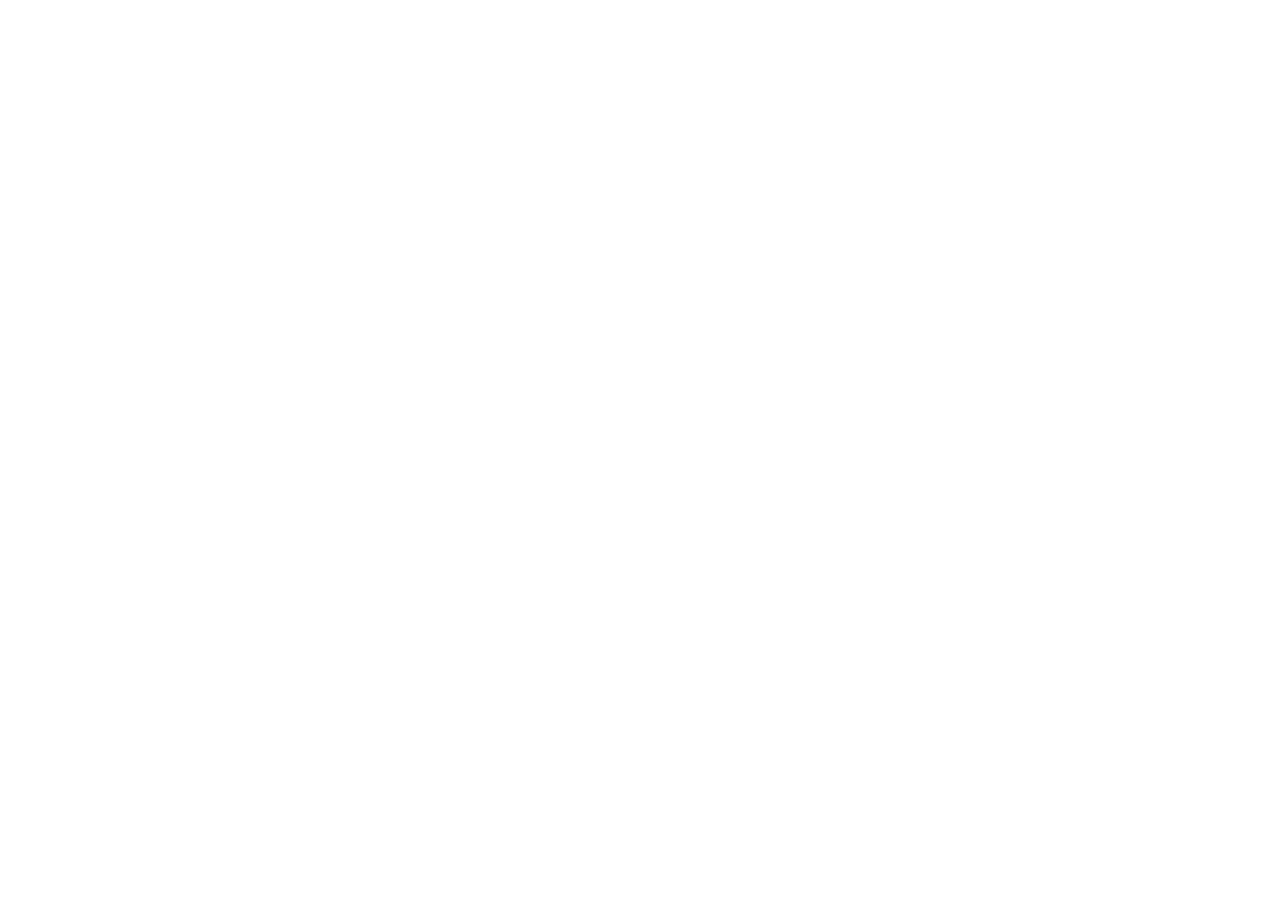
==== About.html @ 802bc14a "Navbar Designed" ====
<!DOCTYPE html>
<html lang="en">
<head>
    <meta charset="UTF-8">
    <meta http-equiv="X-UA-Compatible" content="IE=edge">
    <meta name="viewport" content="width=device-width, initial-scale=1.0">
    <title>Document</title>
</head>
<body>
    
</body>
</html>
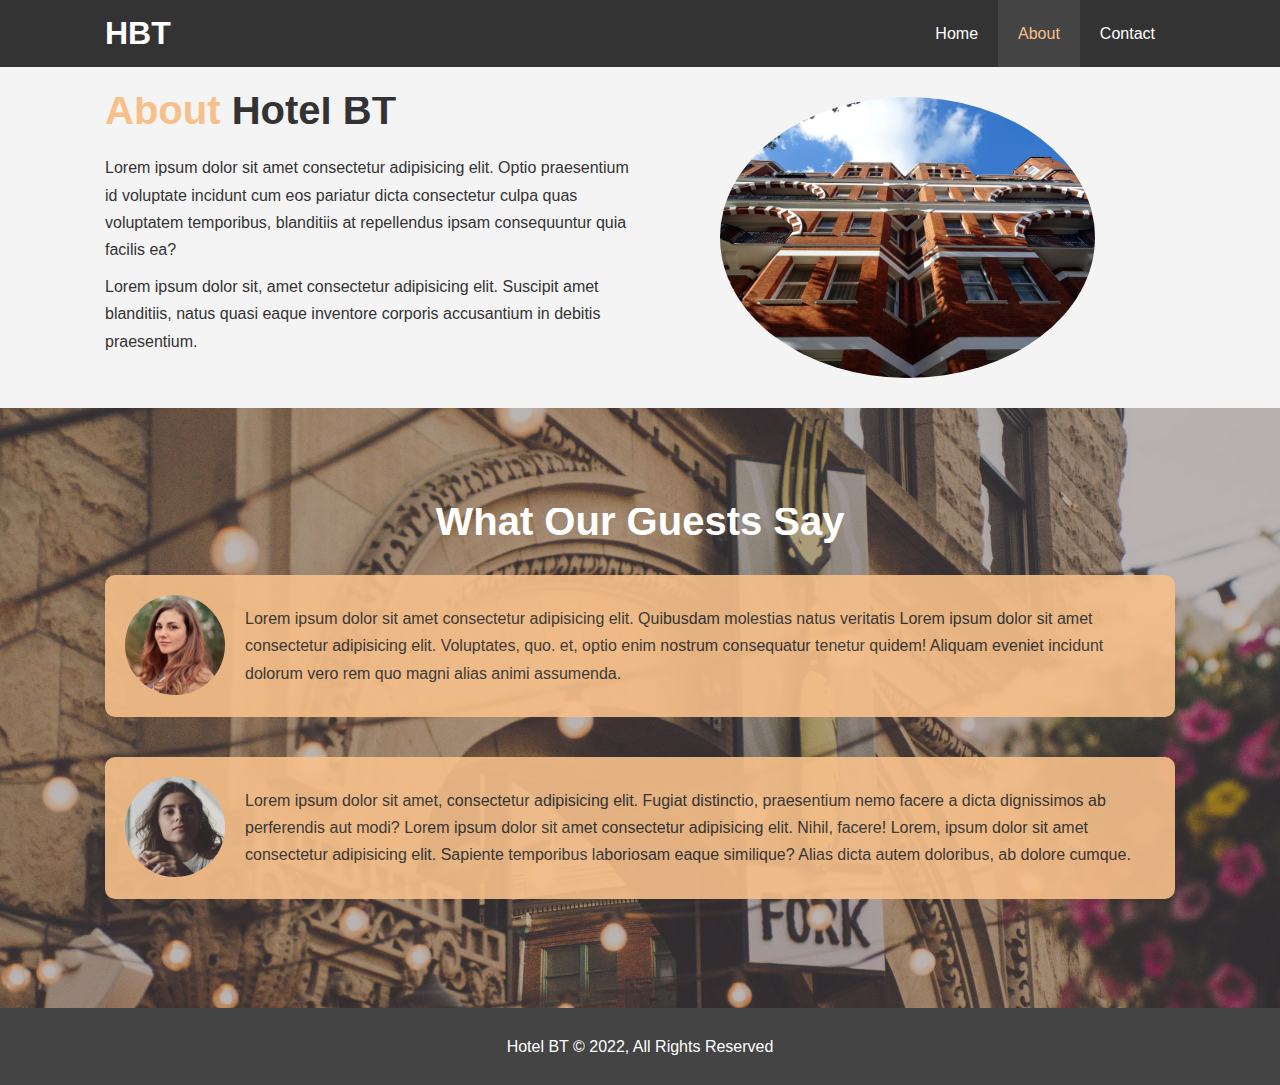
==== commit 2127d478: "AboutSectionUpdated" ====
--- a/About.html
+++ b/About.html
@@ -4,9 +4,57 @@
     <meta charset="UTF-8">
     <meta http-equiv="X-UA-Compatible" content="IE=edge">
     <meta name="viewport" content="width=device-width, initial-scale=1.0">
-    <title>Document</title>
+    <meta name="description" content="Welcome to the most extraordinary hotel in Boston Masschusetts">
+    <meta name="keywords" content="hotel,boston hotel,new england hotel">
+    <link rel="stylesheet" href="/css/style.css">
+    <title>Hotel BT | About</title>
 </head>
 <body>
+    <header>
+        <nav id="navbar">
+            <div class="container">
+                <h1 class="logo"><a href="Index.html">HBT</a></h1>
+                <ul>
+                    <li><a href="Index.html">Home</a></li>
+                    <li><a class="current" href="About.html">About</a></li>
+                    <li><a href="Contact.html">Contact</a></li>
+                </ul>
+            </div>
+        </nav>
+    </header>
+    <section id="about-info" class="bg-light py-3">
+        <div class="container">
+            <div class="info-left">
+                <h1 class="l-heading"><span class="text-primary">About</span> Hotel BT</h1>
+                <p>Lorem ipsum dolor sit amet consectetur adipisicing elit. Optio praesentium id voluptate incidunt cum eos pariatur dicta consectetur culpa quas voluptatem temporibus, blanditiis at repellendus ipsam consequuntur quia facilis ea?</p>
+                <p>Lorem ipsum dolor sit, amet consectetur adipisicing elit. Suscipit amet blanditiis, natus quasi eaque inventore corporis accusantium in debitis praesentium.</p>
+            </div>
+            <div class="info-right">
+                <img src="./image_resources/photo-2.jpg" alt="hotel">
+
+            </div>
+        </div>
+    </section>
+    <div class="clr"></div>
+
+    <section id="testimonials" class="py-3">
+        <div class="container">
+            <h2 class="l-heading">What Our Guests Say</h2>
+            <div class="testimonial bg-primary">
+                <img src="./image_resources/person-1.jpg" alt="Samantha">
+                <p>Lorem ipsum dolor sit amet consectetur adipisicing elit. Quibusdam molestias natus veritatis Lorem ipsum dolor sit amet consectetur adipisicing elit. Voluptates, quo. et, optio enim nostrum consequatur tenetur quidem! Aliquam eveniet incidunt dolorum vero rem quo magni alias animi assumenda.</p>
+            </div>
+
+            <div class="testimonial bg-primary">
+                <img src="./image_resources/person-2.jpg" alt="Jen">
+                <p>Lorem ipsum dolor sit amet, consectetur adipisicing elit. Fugiat distinctio, praesentium nemo facere a dicta dignissimos ab perferendis aut modi? Lorem ipsum dolor sit amet consectetur adipisicing elit. Nihil, facere! Lorem, ipsum dolor sit amet consectetur adipisicing elit. Sapiente temporibus laboriosam eaque similique? Alias dicta autem doloribus, ab dolore cumque.</p>
+            </div>
+        </div>
+
+    </section>
     
+    <footer id="main-footer">
+        <p>Hotel BT &copy; 2022, All Rights Reserved</p>
+    </footer>
 </body>
 </html>--- a/css/style.css
+++ b/css/style.css
@@ -0,0 +1,225 @@
+/* Reset */
+*{
+
+    padding: 0;
+    margin: 0;
+    box-sizing: border-box;
+}
+/* Main Styling (means) -> body,links,headings,paragraphs... */
+html,body{
+font-family: 'Segoe UI', Tahoma, Geneva, Verdana, sans-serif;
+line-height: 1.7em;
+}
+a{
+    color: #333;
+    text-decoration: none;
+}
+h1,h2,h3{
+    padding-bottom: 20px;
+}
+/* top/bottom=10px and left/right=0 */
+p{
+    margin: 10px 0;
+}
+/* utility classes  */
+.container{
+    margin: auto;
+    max-width: 1100px;
+    overflow: auto;
+    padding: 0 15px;
+}
+.text-primary{
+    color: #f7c08a;
+}
+.lead{
+    font-size: 20px;
+}
+.btn{
+    display: inline-block;
+    font-size: 18px;
+    color: #fff;
+    background-color: #333;
+    border-radius: 5px;
+    padding: 13px 20px;
+    border: none;
+    cursor: pointer;
+}
+.btn:hover{
+    background-color: #f7c08a;
+    color: #333;
+}
+.btn-light{
+    background: #f4f4f4;
+    color: #333;
+}
+.bg-dark{
+    background: #333;
+    color: #fff;
+}
+.bg-light{
+    background: #f4f4f4;
+    color: #333;
+}
+.bg-primary{
+    background: #f7c08a;
+    color: #333;
+}
+.clr{
+    clear: both;
+}
+/* Padding */
+.py-1{padding: 10px 0;}
+.py-2{padding: 20px 0;}
+.py-3{padding: 30px 0;}
+
+/* Large headings */
+.l-heading{
+    font-size: 40px
+}
+/* Navbar */
+#navbar{
+    background: #333;
+    color: #fff;
+    /* so the background shows no matter what */
+    overflow: auto;
+}
+#navbar a{
+    color: #fff;
+}
+#navbar h1{
+    float: left;
+    padding-top: 20px;
+}
+#navbar ul{
+    /* remve the bullets */
+    list-style: none;
+    float: right;
+}
+/* list item flaot to the left HomeABOUTCONTACT */
+#navbar ul li{
+    float: left;
+}
+#navbar ul li a{
+    display: block;
+    padding: 20px;
+    text-align: center;
+}
+#navbar ul li a:hover,
+#navbar ul li a.current{
+    background: #444;
+    color: #f7c08a;
+}
+
+/* Showcase */
+#showcase{
+    background: url('../image_resources/showcase.jpg') no-repeat center center/cover;
+    height: 600px;
+}
+#showcase .showcase-content{
+    color: #fff;
+    text-align: center;
+    padding-top: 170px;
+}
+#showcase .showcase-content h1{
+    font-size: 60px;
+    line-height: 1.2em;
+    
+}
+#showcase .showcase-content a{
+    display: inline-block;
+    font-size: 18px;
+    padding: 10px 10px;
+    margin-top: 20px;
+}
+#showcase .showcase-content p{
+    padding-bottom: 20px;
+    line-height: 1.7em;
+}
+/* Section Part */
+#home-info{
+    height: 400px;
+}
+#home-info .info-img{
+    float: left;
+    width: 50%;
+    background: url('../image_resources/photo-1.jpg') no-repeat center center/cover;
+    min-height: 100%;
+}
+#home-info .info-content{
+    float: right;
+    width: 50%;
+    height: 100%;
+    text-align: center;
+    padding: 50px 30px;
+    overflow: hidden;
+}
+#home-info .info-content p{
+    padding-bottom: 30px;
+}
+
+
+/* Footer & featuers Boxes */
+
+.box{
+    /* Like Menu */
+    float: left;
+    width: 33.3%;
+    padding: 50px;
+    text-align: center;
+}
+.box i{
+    margin-bottom: 10px;
+}
+/* About Info */
+
+#about-info .info-right{
+    float: right;
+    width: 50%;
+    min-height: 100%;
+}
+#about-info .info-right img{
+    display: block;
+    margin: auto;
+    width: 70%;
+    border-radius: 50%;
+}
+#about-info .info-left{
+    float: left;
+    width: 50%;
+    min-height: 100%;
+}
+
+/* Testimonials Comments guests saying */
+#testimonials{
+    height: 600px;
+    background: url('../image_resources/test-bg.jpg') no-repeat center center/cover;
+    padding-top: 100px;
+}
+#testimonials  h2{
+    color: #fff;
+    text-align: center;
+    padding-bottom: 40px;
+}
+#testimonials .testimonial{
+    padding: 20px;
+    margin-bottom: 40px;
+    border-radius: 10px;
+    /* overlay transparent tesimonials */
+    opacity: 0.9;
+    
+}
+#testimonials .testimonial img{
+    width: 100px;
+    float: left;
+    margin-right: 20px;
+    border-radius: 50%;
+    
+}
+/* Main footer */
+#main-footer{
+    text-align: center;
+    background: #444;
+    color: #fff;
+    padding: 15px;
+}
+
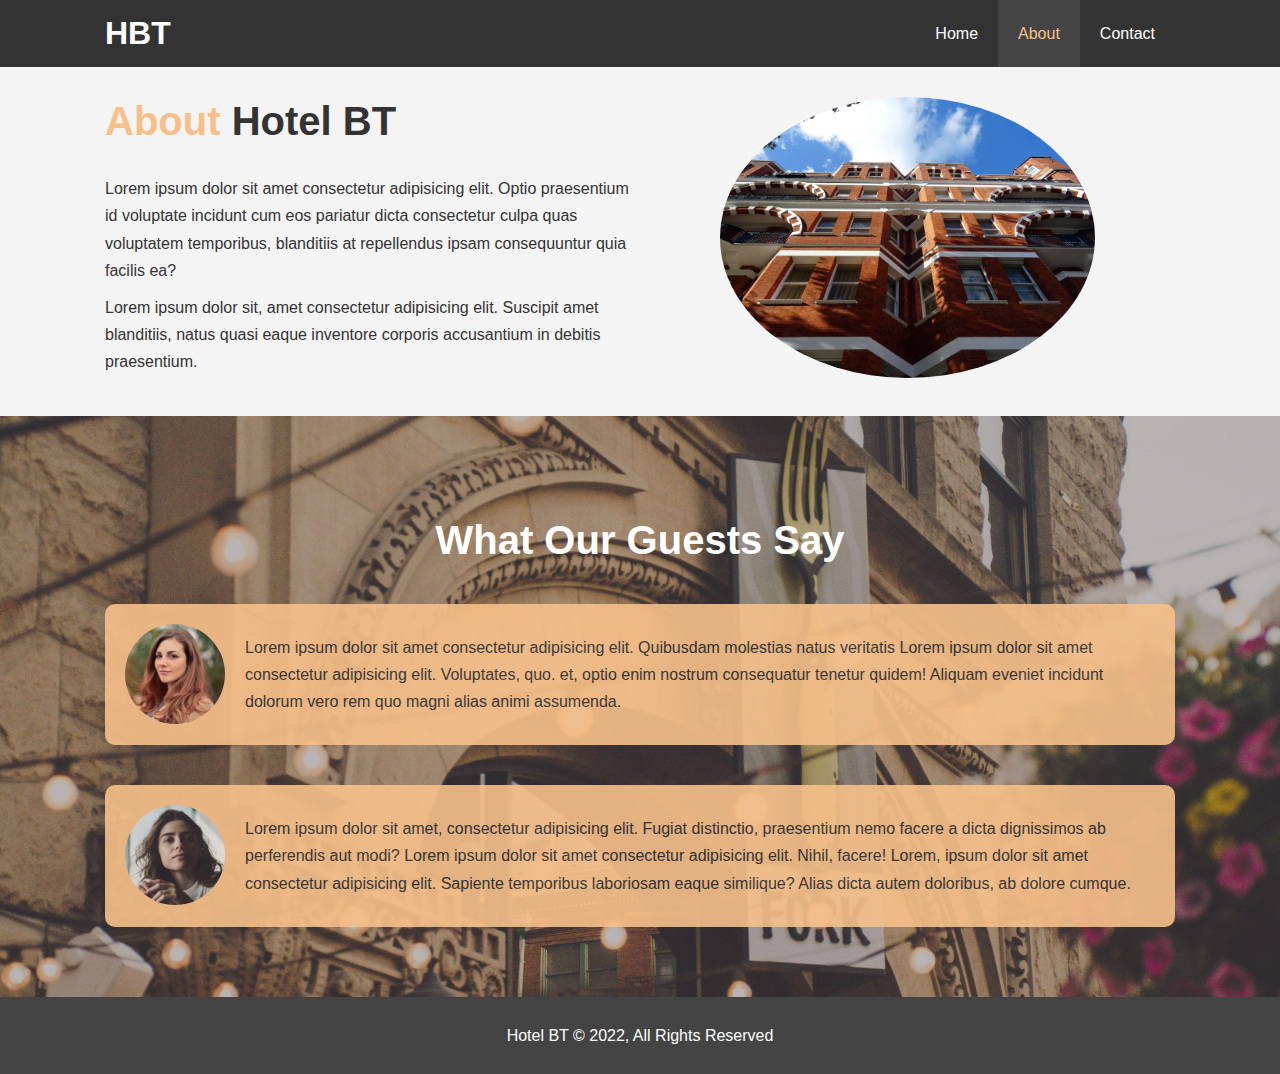
==== commit facf9397: "ResponsiveMediaQuery" ====
--- a/About.html
+++ b/About.html
@@ -7,6 +7,8 @@
     <meta name="description" content="Welcome to the most extraordinary hotel in Boston Masschusetts">
     <meta name="keywords" content="hotel,boston hotel,new england hotel">
     <link rel="stylesheet" href="/css/style.css">
+    <link rel="stylesheet" media="screen and (max-width:768px)" href="/css/mobile.css">
+    
     <title>Hotel BT | About</title>
 </head>
 <body>
--- a/css/style.css
+++ b/css/style.css
@@ -74,7 +74,8 @@
 
 /* Large headings */
 .l-heading{
-    font-size: 40px
+    font-size: 40px;
+    line-height: 1.2;
 }
 /* Navbar */
 #navbar{
@@ -86,7 +87,7 @@
 #navbar a{
     color: #fff;
 }
-#navbar h1{
+#navbar .logo{
     float: left;
     padding-top: 20px;
 }
@@ -137,7 +138,7 @@
 }
 /* Section Part */
 #home-info{
-    height: 400px;
+    height: 450px;
 }
 #home-info .info-img{
     float: left;
@@ -191,7 +192,7 @@
 
 /* Testimonials Comments guests saying */
 #testimonials{
-    height: 600px;
+    height: 100%;
     background: url('../image_resources/test-bg.jpg') no-repeat center center/cover;
     padding-top: 100px;
 }
@@ -215,11 +216,43 @@
     border-radius: 50%;
     
 }
+
+/* Contact Form */
+#contact-form .form-group{
+margin-bottom: 20px;
+
+}
+#contact-form  label{
+    display: block;
+    margin-bottom: 5px;
+
+}
+#contact-form input, 
+#contact-form textarea{
+    width: 100%;
+    padding: 10px;
+    border: 1px solid#ddd;
+
+
+}
+#contact-form textarea{
+    height: 200px;
+}
+#contact-form input:focus, 
+#contact-form textarea:focus{
+    outline: none;
+    border-color: #f7c08a;
+}
+
+
+
+
 /* Main footer */
 #main-footer{
     text-align: center;
     background: #444;
     color: #fff;
     padding: 15px;
-}
-
+
+}
+
--- a/css/mobile.css
+++ b/css/mobile.css
@@ -0,0 +1,50 @@
+#navbar .logo{
+float: none;
+text-align: center;
+}
+#navbar ul,#navbar ul li{
+    float: none;
+}
+#navbar ul li a{
+    padding: 5px;
+    border-bottom: #444 dotted 1px;
+}
+/* ShowCase */
+#showcase{
+    height: 100%;
+}
+#showcase .showcase-content{
+    padding-top: 70px;
+    padding-bottom: 30px;
+}
+/* #home-info */
+#home-info .info-img{
+    display: none;
+    
+}
+#home-info .info-content {
+    float: none;
+    width: 100%;
+}
+/* Boxes of contact and Index */
+.box{
+    float: none;
+    width: 100%;
+}
+/* About  */
+#about-info .info-right,
+#about-info .info-left
+{
+float: none;
+width: 100%;
+}
+#about-info .info-right{
+    margin-top: 30px;
+}
+.l-heading{
+    text-align: center;
+}
+/* Contact */
+#contact-info .box{
+border-bottom: #444 dotted 1px;
+}
